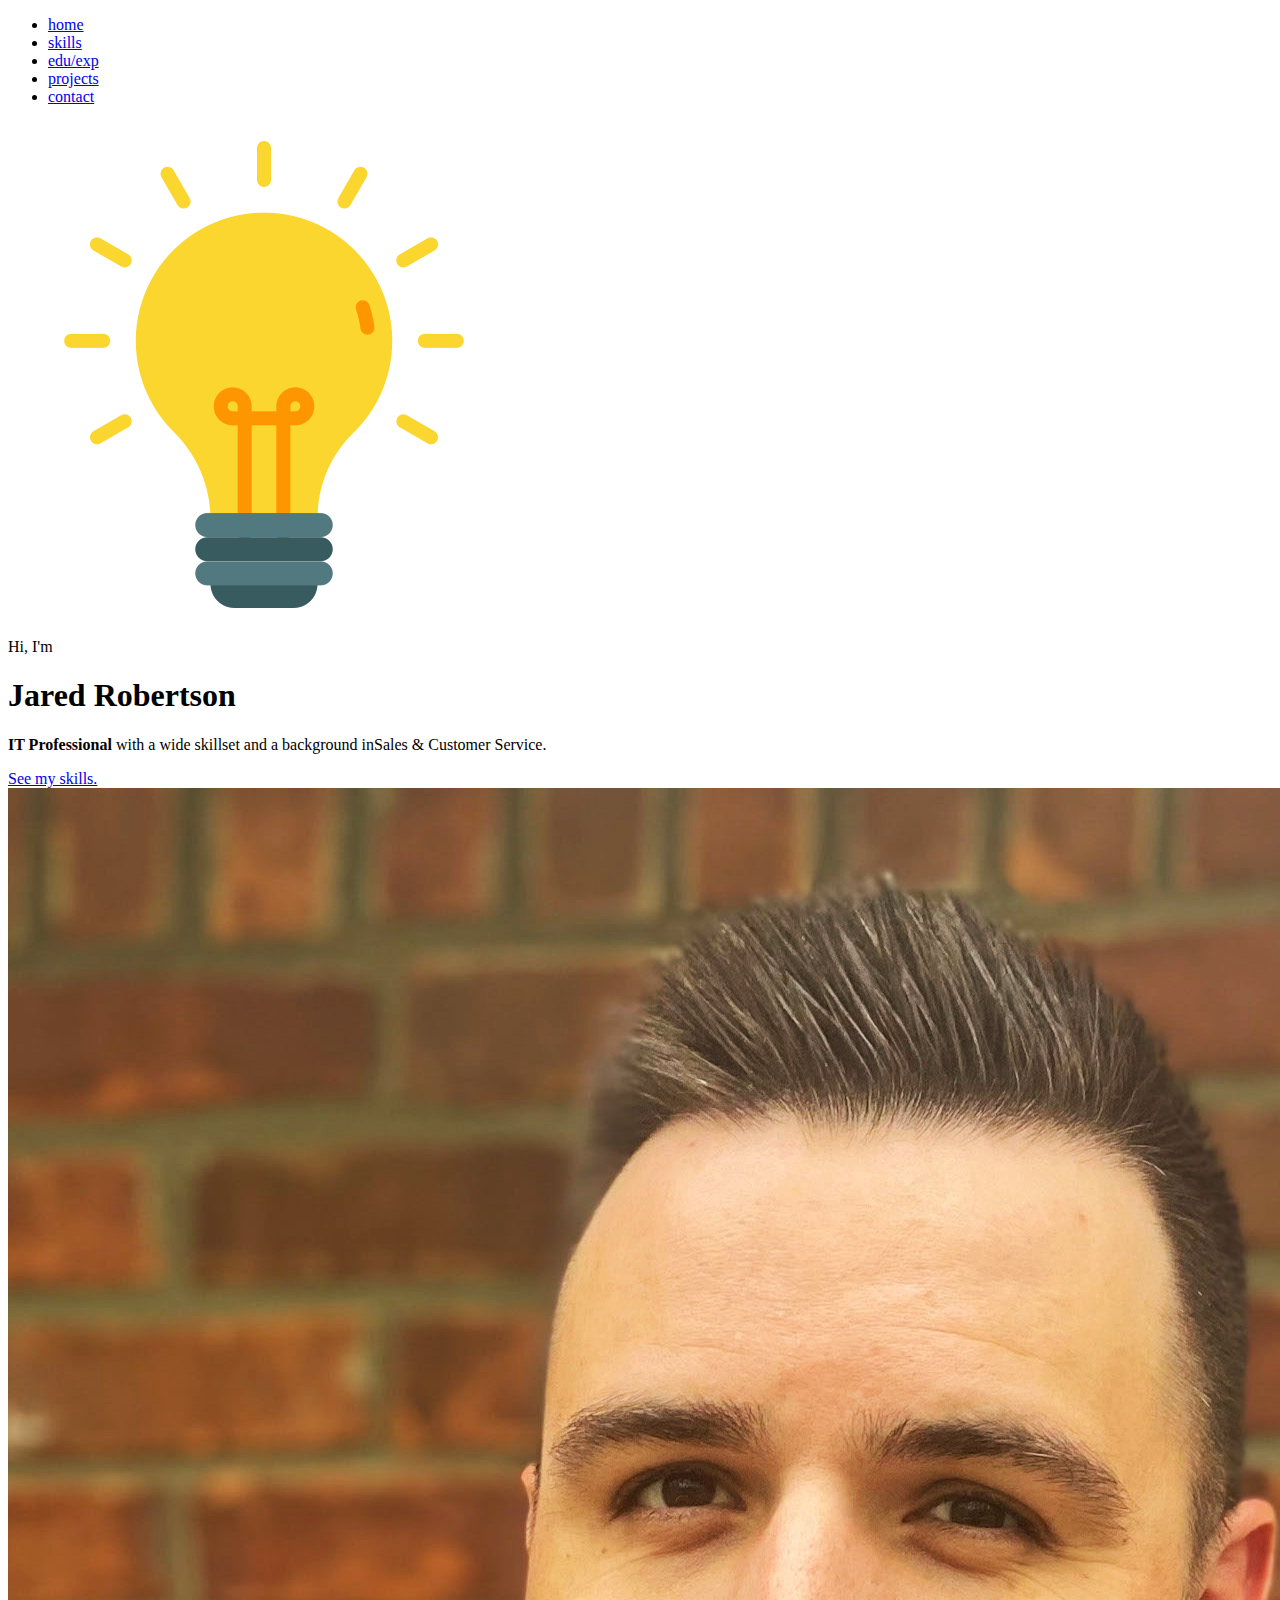
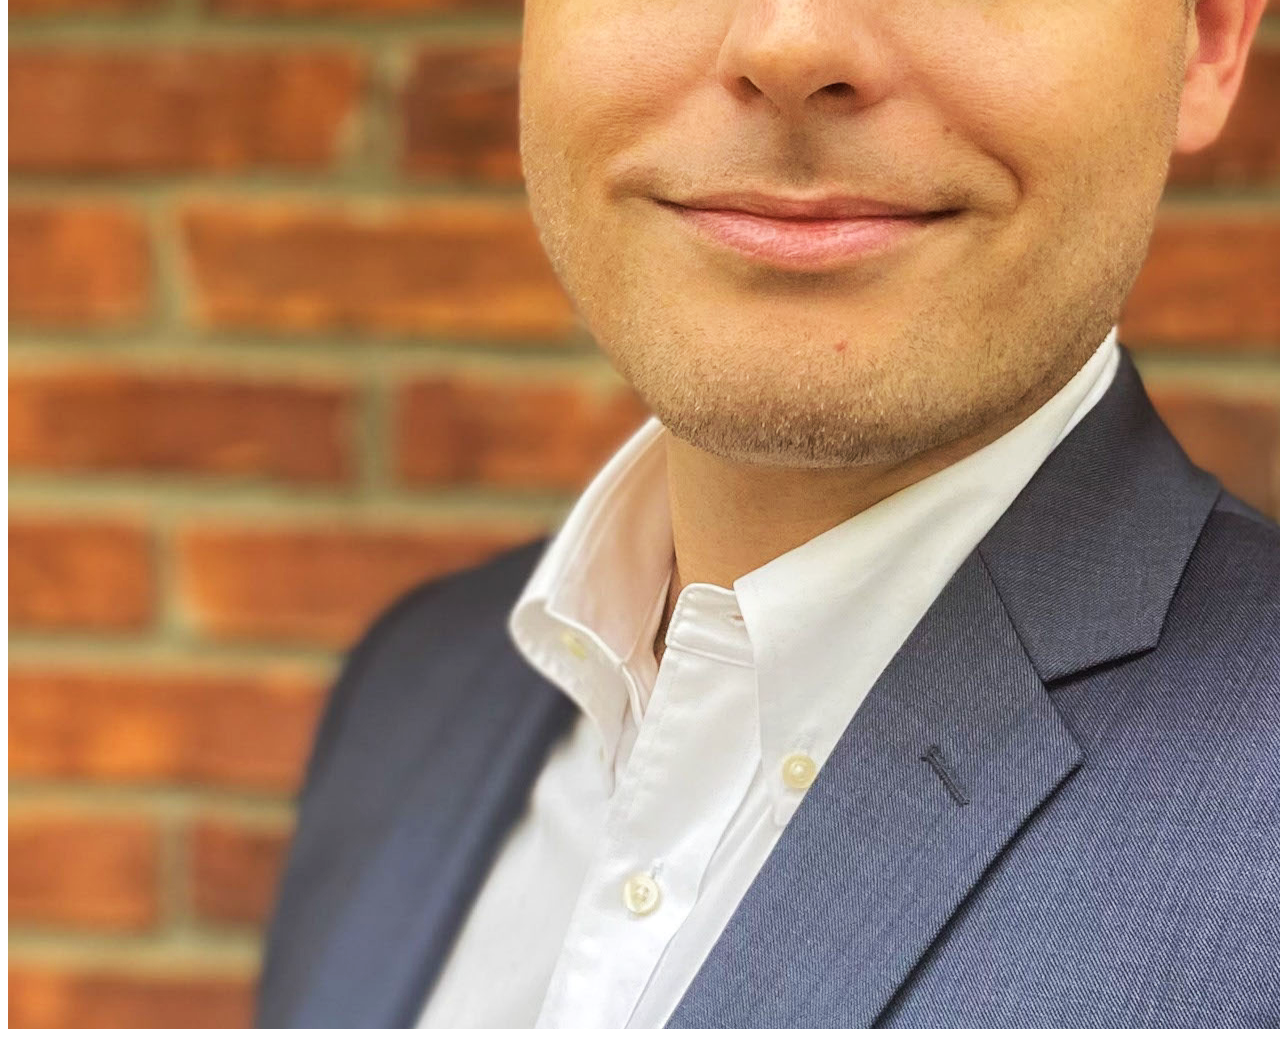
==== index.html @ 070dedc6 "Add files via upload" ====
<!DOCTYPE html>
<html lang="en">
<head>
    <meta charset="UTF-8">
    <meta http-equiv="X-UA-Compatible" content="IE=edge">
    <meta name="viewport" content="width=device-width, initial-scale=1.0">
    <title>Jared Robertson</title>
    <link rel="preconnect" href="https://fonts.googleapis.com">
    <link rel="preconnect" href="https://fonts.gstatic.com" crossorigin>
    <link href="https://fonts.googleapis.com/css2?family=Playfair+Display:ital,wght@0,400;1,600;1,800;1,900&family=Poppins:wght@200;400;700&display=swap" rel="stylesheet">
    <link rel="stylesheet" href="styles.css">
</head>
<body>

    <div class="wrapper">
        <header>
            <nav>
                <ul>
                    <li><a href="#" class="active">home</a></li>
                    <li><a href="#">skills</a></li>
                    <li><a href="#">edu/exp</a></li>
                    <li><a href="#">projects</a></li>
                    <li><a href="#">contact</a></li>
                </ul>
            </nav>
            <img class="lb" id="lb" src="idea.png" onclick="lightMode(); lightsOn(); hsLightsOn();">
            <script src="myScript.js"></script>
        </header>

        <main>
            <div class="left-col">
                <span class="intro">Hi, I'm</span><h1 onmouseover="h1Hover()" onmouseout="h1Hover()">Jared Robertson</h1>
                <p class="info"><strong>IT Professional</strong> with a wide skillset and a background in<span class="snc-italics">Sales & Customer Service.</span></p>
                <a href="#" class="skill-link">See my skills.</a>
            </div>
            <div class="right-col">
                <div class="headshot"><img id="headshot" src="headshotcolor.png" alt="headshot"></div>
            </div>
        </main>

    </div>

</body>
</html>
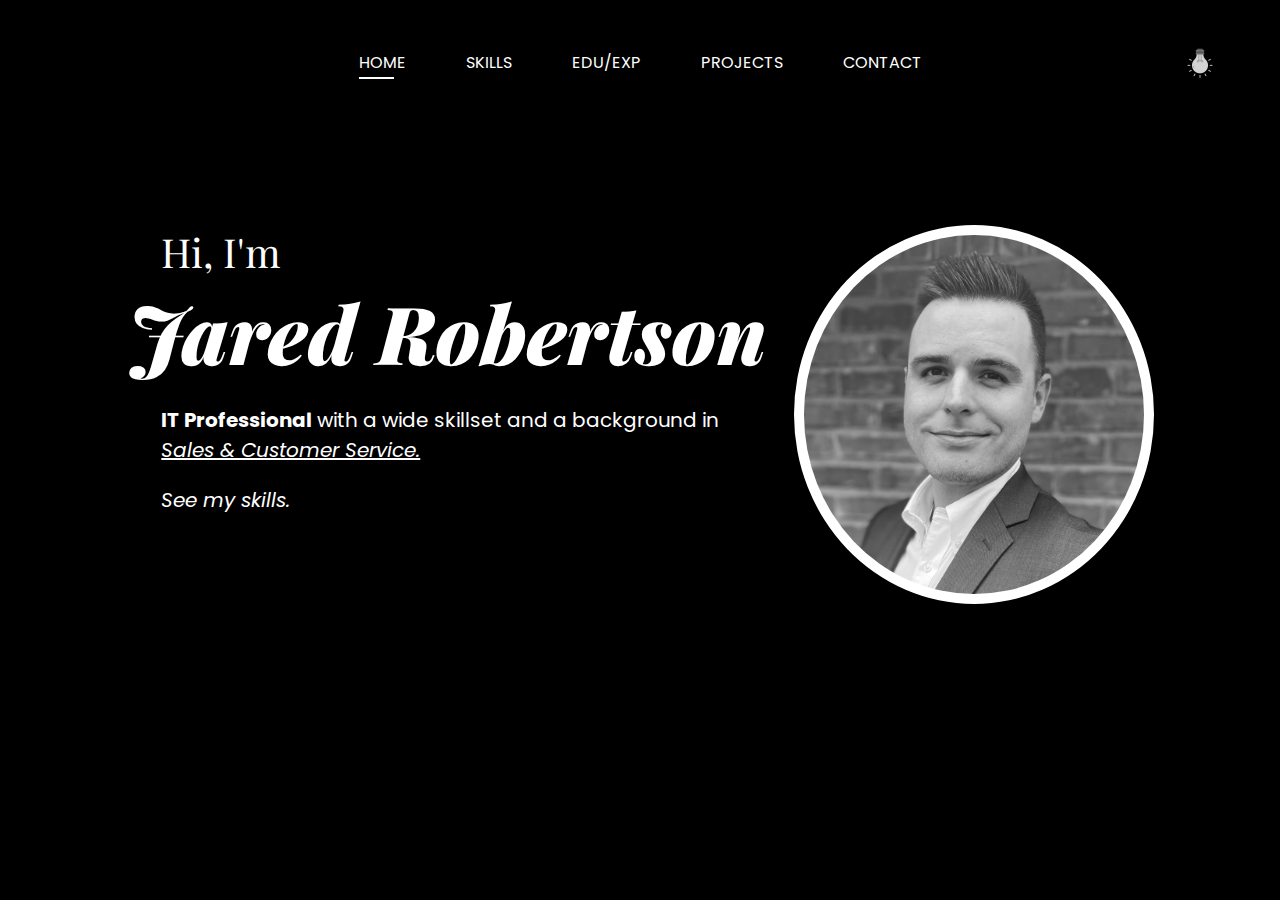
==== commit 6cd71fc6: "Add files via upload" ====
--- a/index.html
+++ b/index.html
@@ -10,7 +10,7 @@
     <link href="https://fonts.googleapis.com/css2?family=Playfair+Display:ital,wght@0,400;1,600;1,800;1,900&family=Poppins:wght@200;400;700&display=swap" rel="stylesheet">
     <link rel="stylesheet" href="styles.css">
 </head>
-<body>
+<body class="light-mode">
 
     <div class="wrapper">
         <header>
@@ -22,19 +22,20 @@
                     <li><a href="#">projects</a></li>
                     <li><a href="#">contact</a></li>
                 </ul>
+                <img class="light-switch light-mode" src="idea.png" onclick="lightMode()">
             </nav>
-            <img class="lb" id="lb" src="idea.png" onclick="lightMode(); lightsOn(); hsLightsOn();">
+            
             <script src="myScript.js"></script>
         </header>
 
         <main>
             <div class="left-col">
-                <span class="intro">Hi, I'm</span><h1 onmouseover="h1Hover()" onmouseout="h1Hover()">Jared Robertson</h1>
-                <p class="info"><strong>IT Professional</strong> with a wide skillset and a background in<span class="snc-italics">Sales & Customer Service.</span></p>
+                <span class="intro">Hi, I'm</span><h1 class="float" onmouseover="h1Hover()" onmouseout="h1Hover()">Jared Robertson</h1>
+                <p class="info"><strong>IT Professional</strong> with a wide skillset and a background in<span class="sales-italic">Sales & Customer Service.</span></p>
                 <a href="#" class="skill-link">See my skills.</a>
             </div>
             <div class="right-col">
-                <div class="headshot"><img id="headshot" src="headshotcolor.png" alt="headshot"></div>
+                <div class="photo-div"><img class="photo light-mode" src="headshotcolor.png" alt="A photograph of Jared Robertson."></div>
             </div>
         </main>
 
--- a/styles.css
+++ b/styles.css
@@ -0,0 +1,198 @@
+
+/* HTML, body, and wrapper */
+
+
+html {
+    font-size: 62.5%;
+}
+
+body {
+    margin: 0;
+    padding: 0;
+    font-family: 'Poppins';
+    background-color: black;
+    color: white;
+    transition: 0.5s;
+    animation-name: opacity;
+    animation-duration: 2s;
+}
+
+@keyframes opacity {
+    0%{opacity: 0;}
+    100%{opacity: 1;}
+}
+
+body.light-dark {
+    background-color: white;
+    color: black;
+    transition: 0.5s;
+}
+
+.wrapper {
+    max-width: 80vw;
+    margin: 0 auto;
+}
+
+
+/* header, nav, light mode toggle. "top of page," would like to use for each page */
+
+
+header {
+    overflow: hidden;
+    display: flex;
+    justify-content: center;
+    align-items: center;
+}
+
+.light-switch {
+    width: 2.5%;
+    height: auto;
+    position: absolute;
+    right: 5%;
+    transition: filter .5s ease-in-out;
+    -webkit-filter: grayscale(100%);
+    filter: grayscale(100%);
+    -webkit-animation: swing 2s infinite ease-in-out;
+    animation: swing 7s infinite ease-in-out;
+    animation-delay: 3s;
+}
+
+@keyframes swing {
+    0%{transform: rotate(0deg);}
+    20%{transform: rotate(-10deg);}
+    40%{transform: rotate(10deg);}
+    60%{transform: rotate(0deg);}
+    100%{transform: rotate(0deg);}
+}
+
+.light-switch:hover {
+    -webkit-filter: grayscale(0%);
+    filter: grayscale(0%);
+}
+
+.light-switch.light-dark {
+    -webkit-filter: grayscale(0%);
+    filter: grayscale(0%);
+}
+
+nav {
+    margin: 4em;
+    overflow: hidden;
+    display: flex;
+    justify-content: center;
+    align-items: center;
+}
+
+nav ul {
+    list-style-type: none;
+    display: flex;
+    gap: 6em;
+    padding-left: 0;
+}
+
+nav ul li a {
+    text-decoration: none;
+    color: inherit;
+    text-transform: uppercase;
+    font-size: 1.6rem;
+    position: relative;
+}
+
+nav ul li a.active:before {
+    position: absolute;
+    content: "";
+    width: 75%;
+    height: 1px;
+    border-bottom: 2px solid;
+    bottom: -5px;
+}
+
+
+/* "content" */
+
+
+main {
+    display: flex;
+    margin-top: 10em;
+}
+
+.left-col {
+    width: 65%;
+}
+
+.intro {
+    font-size: 4rem;
+    font-family: 'Playfair Display';
+    font-weight: normal;
+    margin-left: 5%;
+}
+
+/* big pretty first last name */
+
+h1 {
+    font-size: 8rem;
+    font-family: 'Playfair Display';
+    font-weight: 900;
+    font-style: italic;
+    margin: 0 auto;
+}
+
+/* end big pretty name */
+
+.info {
+    margin-left: 5%;
+    font-size: 2rem;
+}
+
+.sales-italic {
+    display: block;
+    font-style: italic;
+    text-decoration: underline;
+}
+
+.skill-link {
+    text-decoration: none;
+    color: inherit;
+    font-size: 2rem;
+    font-style: italic;
+    margin-left: 5%;
+}
+
+.right-col {
+    width: 35%;
+}
+
+.photo-div {
+    object-fit: contain;
+    
+}
+
+.photo {
+    object-fit: contain;
+    height: auto;
+    width: 95%;
+    border: 10px solid;
+    border-radius: 50%;
+    background-color: white;
+    transition: filter .5s ease-in-out;
+    -webkit-filter: grayscale(100%);
+    filter: grayscale(100%);
+}
+
+.photo.hover {
+    -webkit-filter: grayscale(0%);
+    filter: grayscale(0%);
+}
+
+.photo:hover {
+    -webkit-filter: grayscale(0%);
+    filter: grayscale(0%);
+}
+
+.photo.light-dark {
+    background-color: black;
+}
+
+
+
+
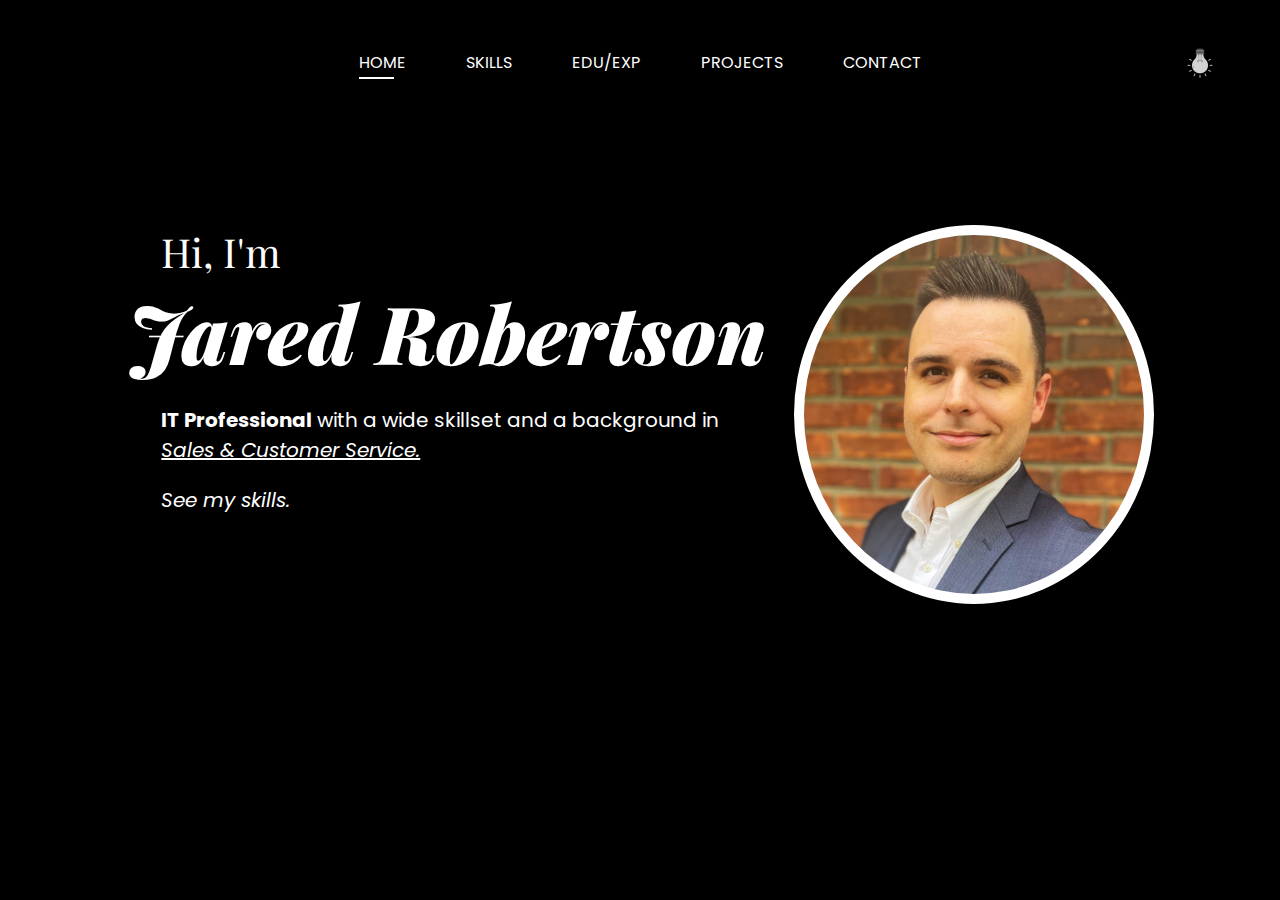
==== commit e2462b90: "Small changes" ====
--- a/index.html
+++ b/index.html
@@ -30,7 +30,7 @@
 
         <main>
             <div class="left-col">
-                <span class="intro">Hi, I'm</span><h1 class="float" onmouseover="h1Hover()" onmouseout="h1Hover()">Jared Robertson</h1>
+                <span class="intro">Hi, I'm</span><h1 class="float">Jared Robertson</h1>
                 <p class="info"><strong>IT Professional</strong> with a wide skillset and a background in<span class="sales-italic">Sales & Customer Service.</span></p>
                 <a href="#" class="skill-link">See my skills.</a>
             </div>
--- a/styles.css
+++ b/styles.css
@@ -59,9 +59,11 @@
 
 @keyframes swing {
     0%{transform: rotate(0deg);}
-    20%{transform: rotate(-10deg);}
-    40%{transform: rotate(10deg);}
-    60%{transform: rotate(0deg);}
+    15%{transform: rotate(-20deg);}
+    25%{transform: rotate(15deg);}
+    35%{transform: rotate(-5deg);}
+    40%{transform: rotate(2deg);}
+    42%{transform: rotate(0deg);}
     100%{transform: rotate(0deg);}
 }
 
@@ -135,6 +137,7 @@
     font-weight: 900;
     font-style: italic;
     margin: 0 auto;
+    
 }
 
 /* end big pretty name */
@@ -174,25 +177,9 @@
     border: 10px solid;
     border-radius: 50%;
     background-color: white;
-    transition: filter .5s ease-in-out;
-    -webkit-filter: grayscale(100%);
-    filter: grayscale(100%);
-}
-
-.photo.hover {
-    -webkit-filter: grayscale(0%);
-    filter: grayscale(0%);
-}
-
-.photo:hover {
-    -webkit-filter: grayscale(0%);
-    filter: grayscale(0%);
 }
 
 .photo.light-dark {
     background-color: black;
 }
 
-
-
-
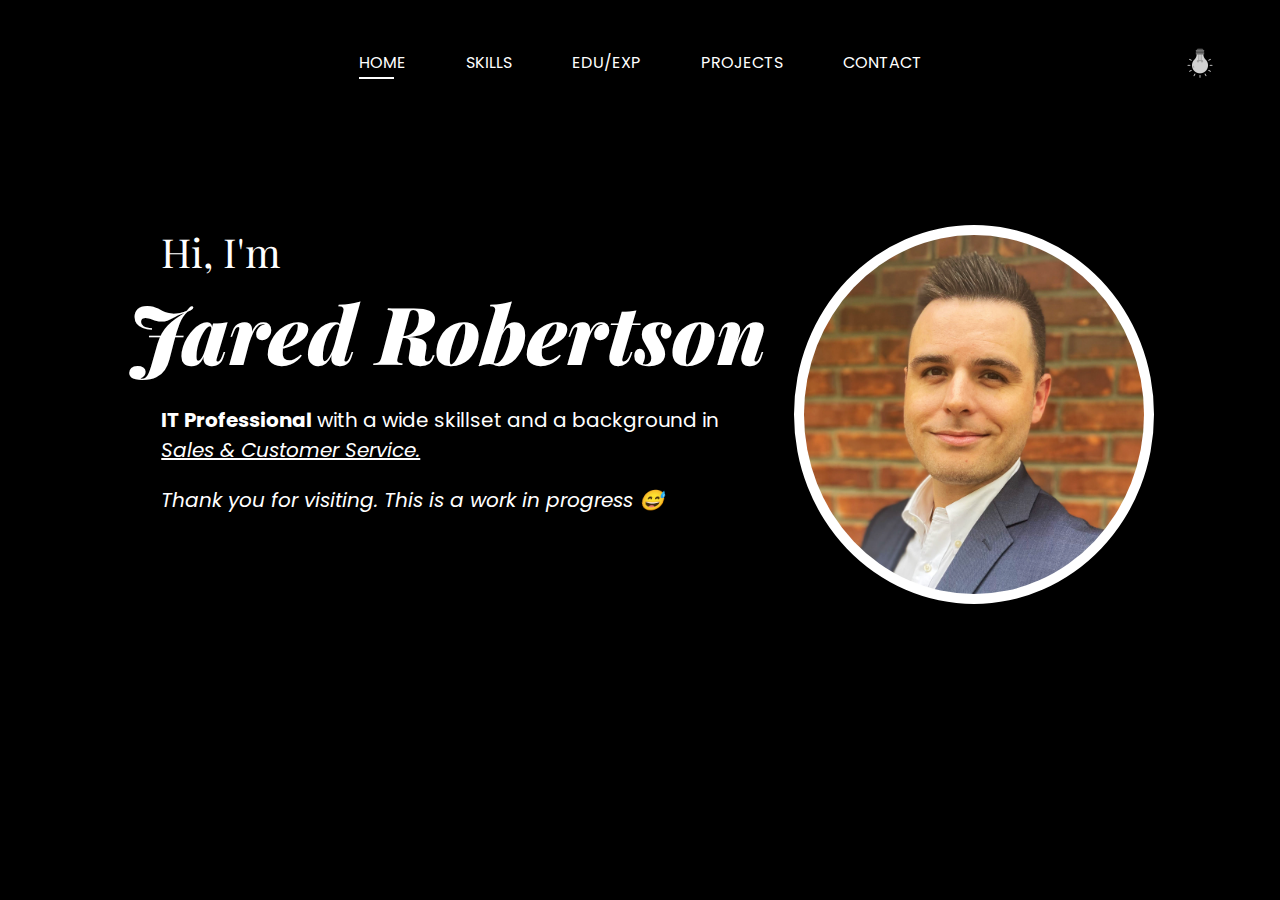
==== commit 5589e4fd: "small cahnge" ====
--- a/index.html
+++ b/index.html
@@ -32,7 +32,7 @@
             <div class="left-col">
                 <span class="intro">Hi, I'm</span><h1 class="float">Jared Robertson</h1>
                 <p class="info"><strong>IT Professional</strong> with a wide skillset and a background in<span class="sales-italic">Sales & Customer Service.</span></p>
-                <a href="#" class="skill-link">See my skills.</a>
+                <a href="#" class="skill-link">Thank you for visiting. This is a work in progress 😅</a>
             </div>
             <div class="right-col">
                 <div class="photo-div"><img class="photo light-mode" src="headshotcolor.png" alt="A photograph of Jared Robertson."></div>
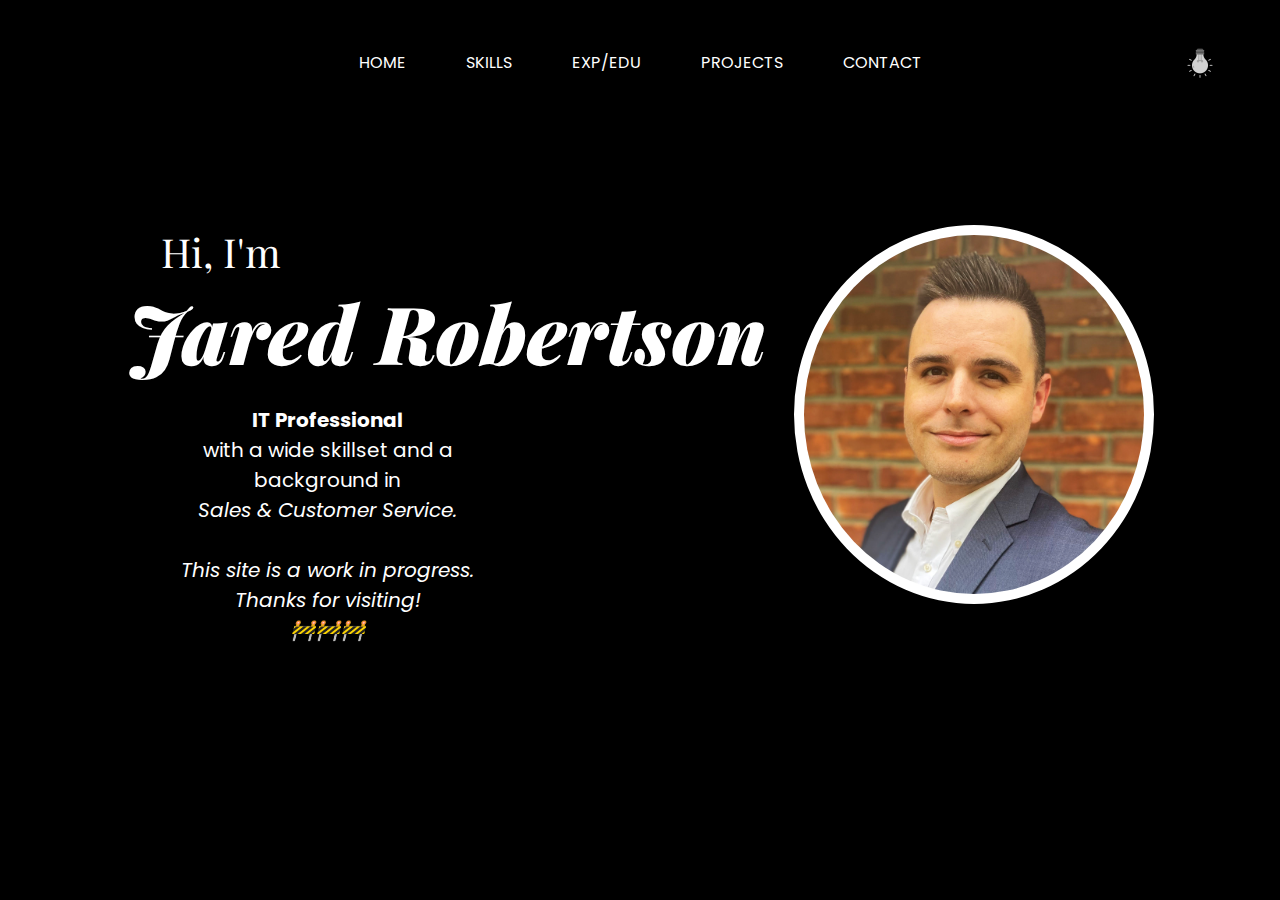
==== commit 93106a5d: "Testing JS functionality" ====
--- a/index.html
+++ b/index.html
@@ -16,11 +16,11 @@
         <header>
             <nav>
                 <ul>
-                    <li><a href="#" class="active">home</a></li>
-                    <li><a href="#">skills</a></li>
-                    <li><a href="#">edu/exp</a></li>
-                    <li><a href="#">projects</a></li>
-                    <li><a href="#">contact</a></li>
+                    <li><a href="#" onclick="btnHom()">home</a></li>
+                    <li><a href="#" onclick="btnSki()">skills</a></li>
+                    <li><a href="#" onclick="btnExp()">exp/edu</a></li>
+                    <li><a href="#" onclick="btnPro()">projects</a></li>
+                    <li><a href="#" onclick="btnCon()">contact</a></li>
                 </ul>
                 <img class="light-switch light-mode" src="idea.png" onclick="lightMode()">
             </nav>
@@ -30,9 +30,24 @@
 
         <main>
             <div class="left-col">
-                <span class="intro">Hi, I'm</span><h1 class="float">Jared Robertson</h1>
-                <p class="info"><strong>IT Professional</strong> with a wide skillset and a background in<span class="sales-italic">Sales & Customer Service.</span></p>
-                <a href="#" class="skill-link">Thank you for visiting. This is a work in progress 😅</a>
+                <div class="pghome">
+                    <span class="intro">Hi, I'm</span><h1 class="float">Jared Robertson</h1>
+                    <p class="info"><strong>IT Professional</strong><br>with a wide skillset and a background in<span class="sales-italic">Sales & Customer Service.
+                        <br><br>This site is a work in progress.<br>Thanks for visiting!<br>🚧🚧🚧
+                    </span></p>
+                </div>
+                <div class="pgskills">
+                    SKILLS
+                </div>
+                <div class="pgexpedu">
+                    EXP/EDU
+                </div>
+                <div class="pgprojects">
+                    PROJECTS
+                </div>
+                <div class="pgcontact">
+                    CONTACT
+                </div>
             </div>
             <div class="right-col">
                 <div class="photo-div"><img class="photo light-mode" src="headshotcolor.png" alt="A photograph of Jared Robertson."></div>
--- a/styles.css
+++ b/styles.css
@@ -100,6 +100,7 @@
     position: relative;
 }
 
+/*
 nav ul li a.active:before {
     position: absolute;
     content: "";
@@ -108,6 +109,7 @@
     border-bottom: 2px solid;
     bottom: -5px;
 }
+*/
 
 
 /* "content" */
@@ -120,6 +122,16 @@
 
 .left-col {
     width: 65%;
+    height: 150px;
+    position: relative;
+}
+
+.pghome {
+    width: 100%;
+    height: 100%;
+    position: absolute;
+    top: 0;
+    left: 0;
 }
 
 .intro {
@@ -145,20 +157,49 @@
 .info {
     margin-left: 5%;
     font-size: 2rem;
+    text-align: center;
+    width: 50%;
 }
 
 .sales-italic {
     display: block;
     font-style: italic;
-    text-decoration: underline;
-}
-
-.skill-link {
-    text-decoration: none;
-    color: inherit;
-    font-size: 2rem;
-    font-style: italic;
-    margin-left: 5%;
+}
+
+.pgskills {
+    width: 100%;
+    height: 100%;
+    position: absolute;
+    top: 0;
+    left: 0;
+    display: none;
+}
+
+.pgexpedu {
+    width: 100%;
+    height: 100%;
+    position: absolute;
+    top: 0;
+    left: 0;
+    display: none;
+}
+
+.pgprojects {
+    width: 100%;
+    height: 100%;
+    position: absolute;
+    top: 0;
+    left: 0;
+    display: none;
+}
+
+.pgcontact {
+    width: 100%;
+    height: 100%;
+    position: absolute;
+    top: 0;
+    left: 0;
+    display: none;
 }
 
 .right-col {
@@ -183,3 +224,6 @@
     background-color: black;
 }
 
+
+
+
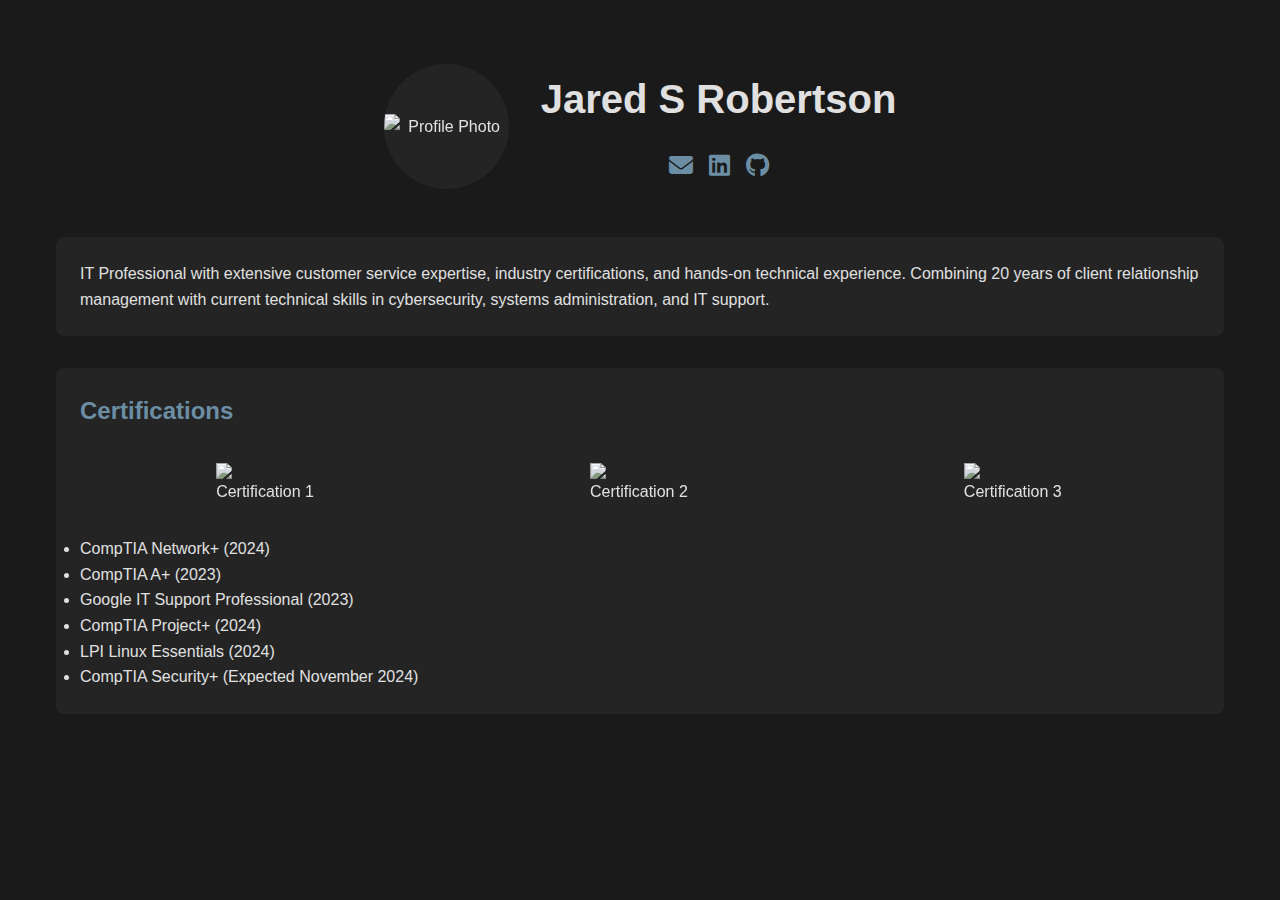
==== commit c8a67b93: "Add files via upload" ====
--- a/index.html
+++ b/index.html
@@ -2,59 +2,200 @@
 <html lang="en">
 <head>
     <meta charset="UTF-8">
-    <meta http-equiv="X-UA-Compatible" content="IE=edge">
     <meta name="viewport" content="width=device-width, initial-scale=1.0">
-    <title>Jared Robertson</title>
-    <link rel="preconnect" href="https://fonts.googleapis.com">
-    <link rel="preconnect" href="https://fonts.gstatic.com" crossorigin>
-    <link href="https://fonts.googleapis.com/css2?family=Playfair+Display:ital,wght@0,400;1,600;1,800;1,900&family=Poppins:wght@200;400;700&display=swap" rel="stylesheet">
-    <link rel="stylesheet" href="styles.css">
+    <meta name="description" content="Professional Resume">
+    <title>Professional Resume</title>
+    <!-- Import Font Awesome -->
+    <link rel="stylesheet" href="https://cdnjs.cloudflare.com/ajax/libs/font-awesome/6.5.1/css/all.min.css">
+    <style>
+        /* Root Variables */
+        :root {
+            --primary: #6C8EA4; /* Muted blue-gray */
+            --background: #1A1A1A;
+            --surface: #242424;
+            --text-primary: #E0E0E0;
+            --text-secondary: #B0B0B0;
+            --spacing: 1rem;
+        }
+
+        /* Global Reset */
+        * {
+            margin: 0;
+            padding: 0;
+            box-sizing: border-box;
+        }
+
+        /* Body Styling */
+        body {
+            background-color: var(--background);
+            color: var(--text-primary);
+            font-family: 'Inter', -apple-system, BlinkMacSystemFont, 'Segoe UI', Roboto, sans-serif;
+            line-height: 1.6;
+            scroll-behavior: smooth;
+        }
+
+        /* Profile Section */
+        .profile-section {
+            max-width: 1200px;
+            margin: 4rem auto 2rem;
+            padding: 0 var(--spacing);
+            display: flex;
+            justify-content: center;
+            gap: 2rem;
+            align-items: center;
+            text-align: center;
+            background: none;
+        }
+
+        .profile-photo {
+            width: 125px; /* Set width for the circle */
+            height: 125px; /* Set height for the circle */
+            border-radius: 50%; /* Makes the border circular */
+            background-color: var(--surface);
+            overflow: hidden; /* Hides any part of the image that overflows */
+            display: flex; /* Enables centering the image */
+            justify-content: center; /* Centers image horizontally */
+            align-items: center; /* Centers image vertically */
+            filter: grayscale(75%);
+        }
+
+        .profile-photo img {
+            width: 100%; /* Ensures the image fills the parent */
+            height: auto; /* Maintains the aspect ratio */
+            object-fit: cover; /* Ensures the image scales to cover the circle */
+        }
+
+
+        .profile-info h1 {
+            font-size: 2.5rem;
+            color: var(--text-primary);
+            margin-bottom: 0.5rem;
+        }
+
+        .profile-info p {
+            color: var(--text-secondary);
+            font-size: 1.1rem;
+        }
+
+        .contact-icons {
+            margin-top: 1rem;
+            display: flex;
+            justify-content: center;
+            gap: 1rem;
+        }
+
+        .contact-icons a {
+            color: var(--primary);
+            font-size: 1.5rem;
+            transition: color 0.3s ease, transform 0.3s ease;
+        }
+
+        .contact-icons a:hover {
+            color: #E0E0E0;
+            transform: scale(1.2);
+        }
+
+        /* Certifications Section Images */
+        .certification-images {
+            display: flex;
+            justify-content: space-around;
+            align-items: center;
+            margin-bottom: 2rem;
+            margin-top: 2rem;
+            gap: 0.1rem;
+        }
+
+        .certification-images img {
+            width: 100px;
+            height: auto;
+            filter: grayscale(75%);
+        }
+
+        /* Main Content */
+        main {
+            max-width: 1200px;
+            margin: 0 auto;
+            padding: var(--spacing);
+        }
+
+        section {
+            margin-bottom: 2rem;
+            padding: 1.5rem;
+            background-color: var(--surface);
+            border-radius: 8px;
+        }
+
+        h2 {
+            color: var(--primary);
+            margin-bottom: 1rem;
+            font-size: 1.5rem;
+        }
+
+        /* Responsive Adjustments */
+        @media (max-width: 768px) {
+            .profile-section {
+                flex-direction: column;
+                text-align: center;
+            }
+
+            .profile-info h1 {
+                font-size: 2rem;
+            }
+        }
+    </style>
 </head>
-<body class="light-mode">
-
-    <div class="wrapper">
-        <header>
-            <nav>
-                <ul>
-                    <li><a href="#" onclick="btnHom()">home</a></li>
-                    <li><a href="#" onclick="btnSki()">skills</a></li>
-                    <li><a href="#" onclick="btnExp()">exp/edu</a></li>
-                    <li><a href="#" onclick="btnPro()">projects</a></li>
-                    <li><a href="#" onclick="btnCon()">contact</a></li>
-                </ul>
-                <img class="light-switch light-mode" src="idea.png" onclick="lightMode()">
-            </nav>
-            
-            <script src="myScript.js"></script>
-        </header>
-
-        <main>
-            <div class="left-col">
-                <div class="pghome">
-                    <span class="intro">Hi, I'm</span><h1 class="float">Jared Robertson</h1>
-                    <p class="info"><strong>IT Professional</strong><br>with a wide skillset and a background in<span class="sales-italic">Sales & Customer Service.
-                        <br><br>This site is a work in progress.<br>Thanks for visiting!<br>🚧🚧🚧
-                    </span></p>
-                </div>
-                <div class="pgskills">
-                    SKILLS
-                </div>
-                <div class="pgexpedu">
-                    EXP/EDU
-                </div>
-                <div class="pgprojects">
-                    PROJECTS
-                </div>
-                <div class="pgcontact">
-                    CONTACT
-                </div>
+<body>
+    <!-- Profile Section -->
+    <section class="profile-section">
+        <div class="profile-photo">
+            <img src="https://jaredsrobertson.com/wp-content/uploads/2024/11/IMG_9124-1-scaled.jpg" alt="Profile Photo">
+        </div>
+        <div class="profile-info">
+            <h1>Jared S Robertson</h1>
+            <!-- Contact Icons -->
+            <div class="contact-icons">
+                <a href="mailto:jared@jaredsrobertson.com" aria-label="Email" target="_blank" rel="noopener">
+                    <i class="fas fa-envelope"></i>
+                </a>
+                <a href="https://linkedin.com/in/jaredsrobertson" aria-label="LinkedIn" target="_blank" rel="noopener">
+                    <i class="fab fa-linkedin"></i>
+                </a>
+                <a href="https://github.com/jaredsrobertson" aria-label="GitHub" target="_blank" rel="noopener">
+                    <i class="fab fa-github"></i>
+                </a>
             </div>
-            <div class="right-col">
-                <div class="photo-div"><img class="photo light-mode" src="headshotcolor.png" alt="A photograph of Jared Robertson."></div>
+        </div>
+    </section>
+
+    <!-- Main Content -->
+    <main>
+        <!-- Professional Summary -->
+        <section id="summary">
+            <p>
+                IT Professional with extensive customer service expertise, industry certifications, and hands-on technical experience. Combining 20 years of client relationship management with current technical skills in cybersecurity, systems administration, and IT support.
+            </p>
+        </section>
+
+        <!-- Certifications -->
+        <section id="certifications">
+            <h2>Certifications</h2>
+            <div class="certification-images">
+                <img src="https://jaredsrobertson.com/wp-content/uploads/2024/12/NetworkPlus-Logo-Certified-CE.png" alt="Certification 1">
+                <img src="https://jaredsrobertson.com/wp-content/uploads/2024/12/ProjectPlus-Logo-Certified.png" alt="Certification 2">
+                <img src="https://jaredsrobertson.com/wp-content/uploads/2024/12/Aplus-Logo-Certified-CE.png" alt="Certification 3">
+
             </div>
-        </main>
-
-    </div>
-
+            <ul>
+                <li>CompTIA Network+ (2024)</li>
+                <li>CompTIA A+ (2023)</li>
+                <li>Google IT Support Professional (2023)</li>
+                <li>CompTIA Project+ (2024)</li>
+                <li>LPI Linux Essentials (2024)</li>
+                <li>CompTIA Security+ (Expected November 2024)</li>
+            </ul>
+        </section>
+
+        <!-- Other sections remain unchanged -->
+    </main>
 </body>
-</html>+</html>
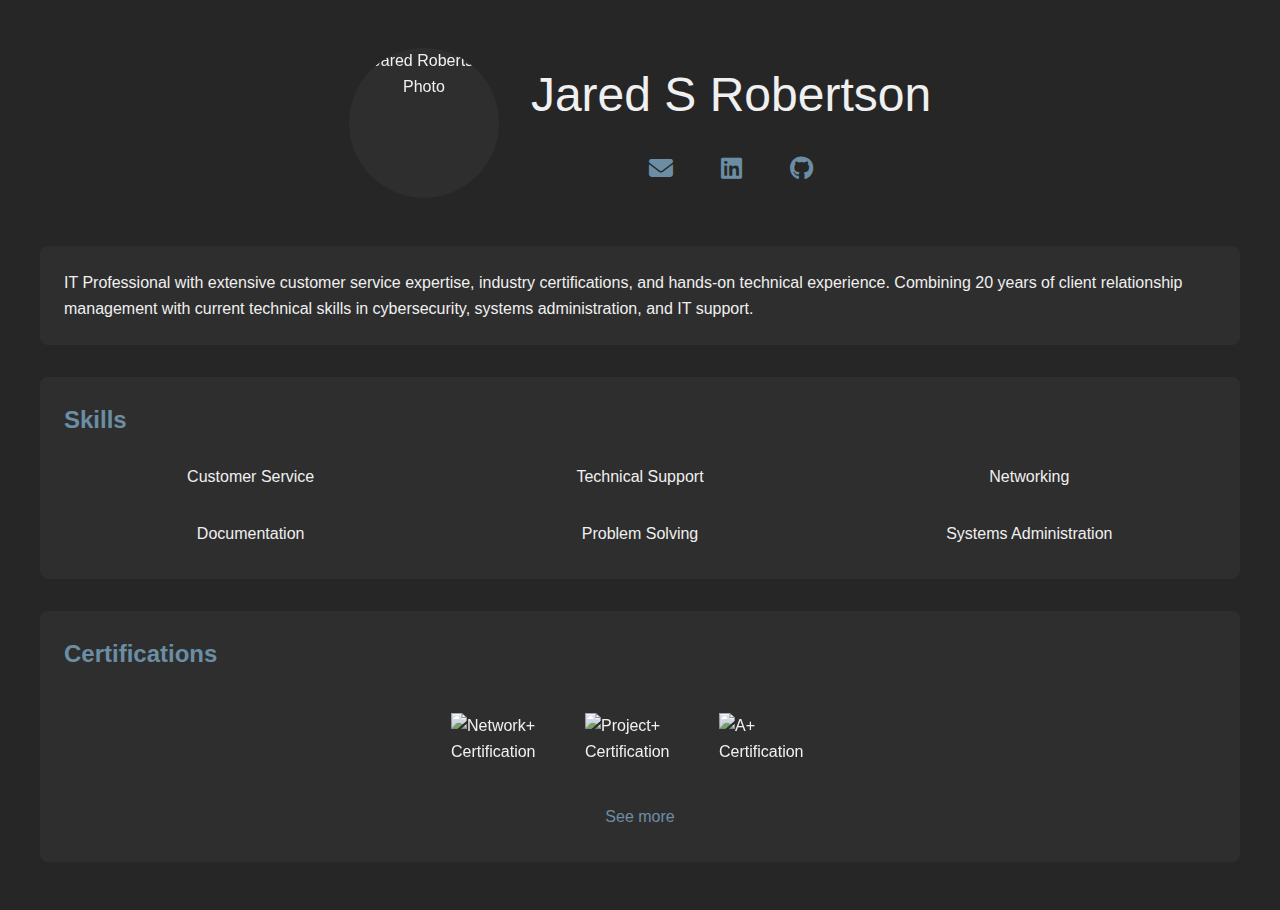
==== commit 15df5988: "Add files via upload" ====
--- a/index.html
+++ b/index.html
@@ -10,11 +10,11 @@
     <style>
         /* Root Variables */
         :root {
-            --primary: #6C8EA4; /* Muted blue-gray */
-            --background: #1A1A1A;
-            --surface: #242424;
-            --text-primary: #E0E0E0;
-            --text-secondary: #B0B0B0;
+            --primary: #6C8EA4; 
+            --background: #262626; 
+            --surface: #2E2E2E; 
+            --text-primary: #F0F0F0; 
+            --text-secondary: #C0C0C0; 
             --spacing: 1rem;
         }
 
@@ -32,56 +32,52 @@
             font-family: 'Inter', -apple-system, BlinkMacSystemFont, 'Segoe UI', Roboto, sans-serif;
             line-height: 1.6;
             scroll-behavior: smooth;
+            padding: var(--spacing);
+            min-width: 320px;
         }
 
         /* Profile Section */
         .profile-section {
             max-width: 1200px;
-            margin: 4rem auto 2rem;
-            padding: 0 var(--spacing);
+            margin: 1rem auto 2rem;
+            padding: 1rem;
             display: flex;
             justify-content: center;
             gap: 2rem;
             align-items: center;
             text-align: center;
-            background: none;
         }
 
         .profile-photo {
-            width: 125px; /* Set width for the circle */
-            height: 125px; /* Set height for the circle */
-            border-radius: 50%; /* Makes the border circular */
+            width: 150px;
+            height: 150px;
+            border-radius: 50%;
             background-color: var(--surface);
-            overflow: hidden; /* Hides any part of the image that overflows */
-            display: flex; /* Enables centering the image */
-            justify-content: center; /* Centers image horizontally */
-            align-items: center; /* Centers image vertically */
-            filter: grayscale(75%);
+            overflow: hidden;
+            display: flex;
+            justify-content: center;
+            align-items: center;
         }
 
         .profile-photo img {
-            width: 100%; /* Ensures the image fills the parent */
-            height: auto; /* Maintains the aspect ratio */
-            object-fit: cover; /* Ensures the image scales to cover the circle */
-        }
-
+            width: 100%;
+            height: 100%;
+            object-fit: cover;
+            filter: grayscale(40%);
+        }
 
         .profile-info h1 {
-            font-size: 2.5rem;
+            font-size: 3rem;
+            font-weight: 400;
             color: var(--text-primary);
             margin-bottom: 0.5rem;
-        }
-
-        .profile-info p {
-            color: var(--text-secondary);
-            font-size: 1.1rem;
         }
 
         .contact-icons {
             margin-top: 1rem;
             display: flex;
             justify-content: center;
-            gap: 1rem;
+            gap: 3rem;
         }
 
         .contact-icons a {
@@ -95,34 +91,13 @@
             transform: scale(1.2);
         }
 
-        /* Certifications Section Images */
-        .certification-images {
-            display: flex;
-            justify-content: space-around;
-            align-items: center;
-            margin-bottom: 2rem;
-            margin-top: 2rem;
-            gap: 0.1rem;
-        }
-
-        .certification-images img {
-            width: 100px;
-            height: auto;
-            filter: grayscale(75%);
-        }
-
-        /* Main Content */
-        main {
-            max-width: 1200px;
-            margin: 0 auto;
-            padding: var(--spacing);
-        }
-
+        /* Section Styling */
         section {
-            margin-bottom: 2rem;
+            margin: 2rem auto;
             padding: 1.5rem;
             background-color: var(--surface);
             border-radius: 8px;
+            max-width: 1200px;
         }
 
         h2 {
@@ -131,71 +106,193 @@
             font-size: 1.5rem;
         }
 
+        /* Skills Section */
+        .skills-section ul {
+            display: flex;
+            flex-wrap: wrap;
+            justify-content: space-between;
+            gap: 1rem;
+            list-style: none;
+            padding: 0;
+        }
+
+        .skills-section ul li {
+            flex: 1 1 calc(33.33% - 1rem); /* 3 columns */
+            background: var(--surface);
+            padding: 0.5rem 1rem;
+            border-radius: 4px;
+            font-size: 1rem;
+            color: var(--text-primary);
+            text-align: center;
+        }
+
+        /* Collapsible Certifications Section */
+        .certification-images {
+            display: flex;
+            justify-content: center;
+            align-items: center;
+            gap: 1.5rem;
+            flex-wrap: wrap;
+            margin-top: 2.5rem;
+            margin-bottom: 1rem;
+        }
+
+        .certification-images img {
+            width: 110px;
+            height: auto;
+            filter: grayscale(50%);
+            transition: filter 0.3s ease;
+        }
+
+        .certification-images img:hover {
+            filter: grayscale(0%);
+        }
+
+        .certification-list {
+            display: flex;
+            flex-wrap: wrap;
+            justify-content: center;
+            gap: 1rem;
+            list-style: none;
+            max-height: 0;
+            overflow: hidden;
+            transition: max-height 0.5s ease, opacity 0.5s ease;
+            opacity: 0;
+            padding: 0 1rem;
+        }
+
+        .certification-list li {
+            flex: 1 1 calc(50% - 1rem); /* 2 columns */
+            text-align: left;
+            padding: 0.5rem 1rem;
+            background: var(--surface);
+            border-radius: 4px;
+            color: var(--text-primary);
+        }
+
+        .certification-list.visible {
+            max-height: 500px;
+            opacity: 1;
+        }
+
+        .see-more {
+            text-align: center;
+            margin-top: 1rem;
+            padding: 0.5rem;
+            color: var(--primary);
+            cursor: pointer;
+            transition: background-color 0.3s ease, color 0.3s ease;
+        }
+
+        .see-more:hover {
+            background-color: var(--primary);
+            color: var(--background);
+            border-radius: 4px;
+        }
+
         /* Responsive Adjustments */
         @media (max-width: 768px) {
+            body {
+                padding: 0.5rem;
+            }
+
             .profile-section {
                 flex-direction: column;
-                text-align: center;
+                padding: 1rem;
             }
 
             .profile-info h1 {
                 font-size: 2rem;
+            }
+
+            .certification-images img {
+                width: 50px;
+            }
+
+            .certification-images {
+                gap: 2rem;
+                padding: 0 1rem;
+            }
+
+            .skills-section ul li,
+            .certification-list li {
+                flex: 1 1 calc(50% - 1rem); /* 2 columns for small screens */
             }
         }
     </style>
 </head>
 <body>
     <!-- Profile Section -->
-    <section class="profile-section">
+    <header class="profile-section">
         <div class="profile-photo">
-            <img src="https://jaredsrobertson.com/wp-content/uploads/2024/11/IMG_9124-1-scaled.jpg" alt="Profile Photo">
+            <img src="https://jaredsrobertson.com/wp-content/uploads/2024/11/IMG_9124-1-scaled.jpg" alt="Jared Robertson Photo">
         </div>
         <div class="profile-info">
             <h1>Jared S Robertson</h1>
-            <!-- Contact Icons -->
             <div class="contact-icons">
-                <a href="mailto:jared@jaredsrobertson.com" aria-label="Email" target="_blank" rel="noopener">
+                <a href="mailto:jared@jaredsrobertson.com" aria-label="Email">
                     <i class="fas fa-envelope"></i>
                 </a>
-                <a href="https://linkedin.com/in/jaredsrobertson" aria-label="LinkedIn" target="_blank" rel="noopener">
+                <a href="https://linkedin.com/in/jaredsrobertson" aria-label="LinkedIn">
                     <i class="fab fa-linkedin"></i>
                 </a>
-                <a href="https://github.com/jaredsrobertson" aria-label="GitHub" target="_blank" rel="noopener">
+                <a href="https://github.com/jaredsrobertson" aria-label="GitHub">
                     <i class="fab fa-github"></i>
                 </a>
             </div>
         </div>
-    </section>
+    </header>
 
     <!-- Main Content -->
     <main>
         <!-- Professional Summary -->
-        <section id="summary">
+        <section>
             <p>
                 IT Professional with extensive customer service expertise, industry certifications, and hands-on technical experience. Combining 20 years of client relationship management with current technical skills in cybersecurity, systems administration, and IT support.
             </p>
         </section>
 
-        <!-- Certifications -->
-        <section id="certifications">
+        <!-- Skills Section -->
+        <section class="skills-section">
+            <h2>Skills</h2>
+            <ul>
+                <li>Customer Service</li>
+                <li>Technical Support</li>
+                <li>Networking</li>
+                <li>Documentation</li>
+                <li>Problem Solving</li>
+                <li>Systems Administration</li>
+            </ul>
+        </section>
+
+        <!-- Certifications Section -->
+        <section>
             <h2>Certifications</h2>
             <div class="certification-images">
-                <img src="https://jaredsrobertson.com/wp-content/uploads/2024/12/NetworkPlus-Logo-Certified-CE.png" alt="Certification 1">
-                <img src="https://jaredsrobertson.com/wp-content/uploads/2024/12/ProjectPlus-Logo-Certified.png" alt="Certification 2">
-                <img src="https://jaredsrobertson.com/wp-content/uploads/2024/12/Aplus-Logo-Certified-CE.png" alt="Certification 3">
-
+                <img src="https://jaredsrobertson.com/wp-content/uploads/2024/12/NetworkPlus-Logo-Certified-CE.png" alt="Network+ Certification">
+                <img src="https://jaredsrobertson.com/wp-content/uploads/2024/12/ProjectPlus-Logo-Certified.png" alt="Project+ Certification">
+                <img src="https://jaredsrobertson.com/wp-content/uploads/2024/12/Aplus-Logo-Certified-CE.png" alt="A+ Certification">
             </div>
-            <ul>
-                <li>CompTIA Network+ (2024)</li>
-                <li>CompTIA A+ (2023)</li>
-                <li>Google IT Support Professional (2023)</li>
-                <li>CompTIA Project+ (2024)</li>
-                <li>LPI Linux Essentials (2024)</li>
-                <li>CompTIA Security+ (Expected November 2024)</li>
+            <ul class="certification-list">
+                <li>CompTIA Network+</li>
+                <li>CompTIA A+</li>
+                <li>Google IT Support Professional</li>
+                <li>CompTIA Project+</li>
+                <li>LPI Linux Essentials</li>
+                <li>CompTIA Security+</li>
             </ul>
+            <div class="see-more">See more</div>
         </section>
-
-        <!-- Other sections remain unchanged -->
     </main>
+
+    <script>
+        // Toggle Collapsible Section
+        const seeMore = document.querySelector(".see-more");
+        const certificationList = document.querySelector(".certification-list");
+
+        seeMore.addEventListener("click", () => {
+            certificationList.classList.toggle("visible");
+        });
+    </script>
 </body>
 </html>
